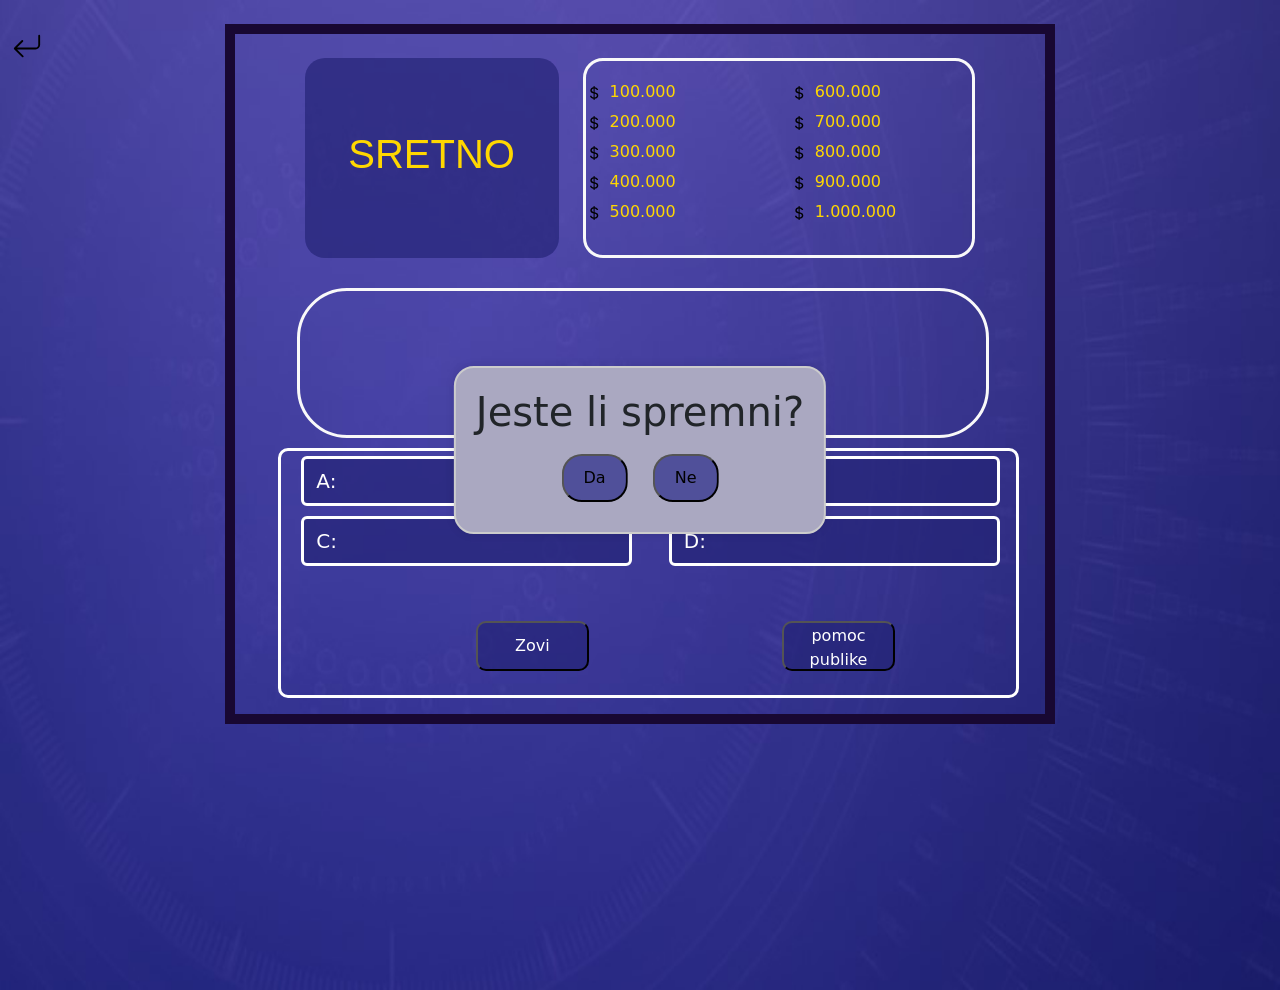
==== NovaIgra.html @ aaba5486 "Push complete project to GitHub" ====
<!DOCTYPE html>
<html>
<head>
    <meta charset='utf-8'>
    <meta http-equiv='X-UA-Compatible' content='IE=edge'>
    <title>Nova Igra</title>
    <link href="https://cdn.jsdelivr.net/npm/bootstrap@5.3.2/dist/css/bootstrap.min.css" rel="stylesheet">
    <link href="https://cdn.jsdelivr.net/npm/bootstrap@5.0.2/dist/css/bootstrap.min.css" rel="stylesheet" integrity="sha384-EVSTQN3/azprG1Anm3QDgpJLIm9Nao0Yz1ztcQTwFspd3yD65VohhpuuCOmLASjC" crossorigin="anonymous">
<script src="https://cdn.jsdelivr.net/npm/bootstrap@5.0.2/dist/js/bootstrap.bundle.min.js" integrity="sha384-MrcW6ZMFYlzcLA8Nl+NtUVF0sA7MsXsP1UyJoMp4YLEuNSfAP+JcXn/tWtIaxVXM" crossorigin="anonymous"></script>
    <script src="https://cdn.jsdelivr.net/npm/bootstrap@5.3.2/dist/js/bootstrap.bundle.min.js"></script>
    <link rel="stylesheet" href="https://cdnjs.cloudflare.com/ajax/libs/font-awesome/6.2.1/css/all.min.css" integrity="sha512-MV7K8+y+gLIBoVD59lQIYicR65iaqukzvf/nwasF0nqhPay5w/9lJmVM2hMDcnK1OnMGCdVK+iQrJ7lzPJQd1w==" crossorigin="anonymous" referrerpolicy="no-referrer" />
    <meta name='viewport' content='width=device-width, initial-scale=1'>
    <link rel="stylesheet" href="https://cdnjs.cloudflare.com/ajax/libs/font-awesome/4.7.0/css/font-awesome.min.css">
    <link rel="stylesheet" href="NovaIgra.css">
    <script src='milioner.js'></script>
</head>
<body>
    <audio id="myAudio">
        <source id="pocetni" src="pocetni.mp3" type="audio/mpeg">
        <source id="tacan_odgovor" src="tacan_odgovor.mp3" type="audio/mpeg">
        <source id="za_osvojen_milion" src="za_osvojen_milion.mp3" type="audio/mpeg">
        <source id="pred_odgovor" src="pred_odgovor.mp3" type="audio/mpeg">
        <source id="netacan_odgovor" src="netacan_odgovor.mp3" type="audio/mpeg">
      </audio>
    <div class="container-fluid ">
        <br>
        <div class="row">
            <div class="col-lg-2  ">
                <a href="milioner.html"><svg xmlns="http://www.w3.org/2000/svg" width="30" height="30" class="bi bi-arrow-return-left mt-2" viewBox="0 0 16 16">
                    <path fill-rule="evenodd" d="M14.5 1.5a.5.5 0 0 1 .5.5v4.8a2.5 2.5 0 0 1-2.5 2.5H2.707l3.347 3.346a.5.5 0 0 1-.708.708l-4.2-4.2a.5.5 0 0 1 0-.708l4-4a.5.5 0 1 1 .708.708L2.707 8.3H12.5A1.5 1.5 0 0 0 14 6.8V2a.5.5 0 0 1 .5-.5"/>
                  </svg></a>
            </div>
            <div class="col-lg-8">
                <div id="main_box" class="box">
                    <br id="mainbr">
                    <div class="row">
                        <div class="col-lg-1"></div>
                        <div class="col-lg-4 ">
                            <div id="prvi_box" class="box prva">
                               <br id="b1">
                               <br id="b2">
                               <br id="b3">
                                <div class="row">
                                    <h1 id="sretno" class="text">SRETNO</h1>
                                </div>
                            </div>
                        </div>
                        <div class="col-lg-6">
                            <div id="drugi_box" class="box">
                               <br>
                            <div class="row">
                                <div class="col">
                                    <div class="row">
                                        <div class="col-1 ">
                                            <svg width="30" height="30" class="bi bi-currency-dollar">
                                                <path d="M4 10.781c.148 1.667 1.513 2.85 3.591 3.003V15h1.043v-1.216c2.27-.179 3.678-1.438 3.678-3.3 0-1.59-.947-2.51-2.956-3.028l-.722-.187V3.467c1.122.11 1.879.714 2.07 1.616h1.47c-.166-1.6-1.54-2.748-3.54-2.875V1H7.591v1.233c-1.939.23-3.27 1.472-3.27 3.156 0 1.454.966 2.483 2.661 2.917l.61.162v4.031c-1.149-.17-1.94-.8-2.131-1.718H4zm3.391-3.836c-1.043-.263-1.6-.825-1.6-1.616 0-.944.704-1.641 1.8-1.828v3.495l-.2-.05zm1.591 1.872c1.287.323 1.852.859 1.852 1.769 0 1.097-.826 1.828-2.2 1.939V8.73l.348.086z"/>
                                              </svg>
                                        </div>
                                        <div class="col-10">
                                            <h6 id="1">100.000</h6>
                                        </div>
                                    </div>
                                    <div class="row">
                                        <div class="col-1 ">
                                            <svg width="30" height="30" class="bi bi-currency-dollar">
                                                <path d="M4 10.781c.148 1.667 1.513 2.85 3.591 3.003V15h1.043v-1.216c2.27-.179 3.678-1.438 3.678-3.3 0-1.59-.947-2.51-2.956-3.028l-.722-.187V3.467c1.122.11 1.879.714 2.07 1.616h1.47c-.166-1.6-1.54-2.748-3.54-2.875V1H7.591v1.233c-1.939.23-3.27 1.472-3.27 3.156 0 1.454.966 2.483 2.661 2.917l.61.162v4.031c-1.149-.17-1.94-.8-2.131-1.718H4zm3.391-3.836c-1.043-.263-1.6-.825-1.6-1.616 0-.944.704-1.641 1.8-1.828v3.495l-.2-.05zm1.591 1.872c1.287.323 1.852.859 1.852 1.769 0 1.097-.826 1.828-2.2 1.939V8.73l.348.086z"/>
                                              </svg>
                                        </div>
                                        <div class="col-10">
                                            <h6 id="2">200.000</h6>
                                        </div>
                                    </div>
                                    <div class="row">
                                        <div class="col-1 ">
                                            <svg width="30" height="30" class="bi bi-currency-dollar">
                                                <path d="M4 10.781c.148 1.667 1.513 2.85 3.591 3.003V15h1.043v-1.216c2.27-.179 3.678-1.438 3.678-3.3 0-1.59-.947-2.51-2.956-3.028l-.722-.187V3.467c1.122.11 1.879.714 2.07 1.616h1.47c-.166-1.6-1.54-2.748-3.54-2.875V1H7.591v1.233c-1.939.23-3.27 1.472-3.27 3.156 0 1.454.966 2.483 2.661 2.917l.61.162v4.031c-1.149-.17-1.94-.8-2.131-1.718H4zm3.391-3.836c-1.043-.263-1.6-.825-1.6-1.616 0-.944.704-1.641 1.8-1.828v3.495l-.2-.05zm1.591 1.872c1.287.323 1.852.859 1.852 1.769 0 1.097-.826 1.828-2.2 1.939V8.73l.348.086z"/>
                                              </svg>
                                        </div>
       
                                        <div class="col-10">
                                            <h6 id="3">300.000</h6>
                                        </div>
                                    </div>
                                    <div class="row">
                                        <div class="col-1 ">
                                            <svg width="30" height="30" class="bi bi-currency-dollar">
                                                <path d="M4 10.781c.148 1.667 1.513 2.85 3.591 3.003V15h1.043v-1.216c2.27-.179 3.678-1.438 3.678-3.3 0-1.59-.947-2.51-2.956-3.028l-.722-.187V3.467c1.122.11 1.879.714 2.07 1.616h1.47c-.166-1.6-1.54-2.748-3.54-2.875V1H7.591v1.233c-1.939.23-3.27 1.472-3.27 3.156 0 1.454.966 2.483 2.661 2.917l.61.162v4.031c-1.149-.17-1.94-.8-2.131-1.718H4zm3.391-3.836c-1.043-.263-1.6-.825-1.6-1.616 0-.944.704-1.641 1.8-1.828v3.495l-.2-.05zm1.591 1.872c1.287.323 1.852.859 1.852 1.769 0 1.097-.826 1.828-2.2 1.939V8.73l.348.086z"/>
                                              </svg>
                                        </div>
                     
                                        <div class="col-10">
                                            <h6 id="4">400.000</h6>
                                        </div>
                                    </div>
                                    <div class="row">
                                        <div class="col-1 ">
                                            <svg width="30" height="30" class="bi bi-currency-dollar">
                                                <path d="M4 10.781c.148 1.667 1.513 2.85 3.591 3.003V15h1.043v-1.216c2.27-.179 3.678-1.438 3.678-3.3 0-1.59-.947-2.51-2.956-3.028l-.722-.187V3.467c1.122.11 1.879.714 2.07 1.616h1.47c-.166-1.6-1.54-2.748-3.54-2.875V1H7.591v1.233c-1.939.23-3.27 1.472-3.27 3.156 0 1.454.966 2.483 2.661 2.917l.61.162v4.031c-1.149-.17-1.94-.8-2.131-1.718H4zm3.391-3.836c-1.043-.263-1.6-.825-1.6-1.616 0-.944.704-1.641 1.8-1.828v3.495l-.2-.05zm1.591 1.872c1.287.323 1.852.859 1.852 1.769 0 1.097-.826 1.828-2.2 1.939V8.73l.348.086z"/>
                                              </svg>
                                        </div>
                                        
                                        <div class="col-10">
                                            <h6 id="5">500.000</h6>
                                        </div>
                                    </div>
                                </div>
                                <div class="col">
                                    <div class="row">
                                        <div class="col-1 ">
                                            <svg width="30" height="30" class="bi bi-currency-dollar">
                                                <path d="M4 10.781c.148 1.667 1.513 2.85 3.591 3.003V15h1.043v-1.216c2.27-.179 3.678-1.438 3.678-3.3 0-1.59-.947-2.51-2.956-3.028l-.722-.187V3.467c1.122.11 1.879.714 2.07 1.616h1.47c-.166-1.6-1.54-2.748-3.54-2.875V1H7.591v1.233c-1.939.23-3.27 1.472-3.27 3.156 0 1.454.966 2.483 2.661 2.917l.61.162v4.031c-1.149-.17-1.94-.8-2.131-1.718H4zm3.391-3.836c-1.043-.263-1.6-.825-1.6-1.616 0-.944.704-1.641 1.8-1.828v3.495l-.2-.05zm1.591 1.872c1.287.323 1.852.859 1.852 1.769 0 1.097-.826 1.828-2.2 1.939V8.73l.348.086z"/>
                                              </svg>
                                        </div>
                                        <div class="col-10">
                                            <h6 id="6">600.000</h6>
                                        </div>
                                    </div>
                                    <div class="row">
                                        <div class="col-1 ">
                                            <svg width="30" height="30" class="bi bi-currency-dollar">
                                                <path d="M4 10.781c.148 1.667 1.513 2.85 3.591 3.003V15h1.043v-1.216c2.27-.179 3.678-1.438 3.678-3.3 0-1.59-.947-2.51-2.956-3.028l-.722-.187V3.467c1.122.11 1.879.714 2.07 1.616h1.47c-.166-1.6-1.54-2.748-3.54-2.875V1H7.591v1.233c-1.939.23-3.27 1.472-3.27 3.156 0 1.454.966 2.483 2.661 2.917l.61.162v4.031c-1.149-.17-1.94-.8-2.131-1.718H4zm3.391-3.836c-1.043-.263-1.6-.825-1.6-1.616 0-.944.704-1.641 1.8-1.828v3.495l-.2-.05zm1.591 1.872c1.287.323 1.852.859 1.852 1.769 0 1.097-.826 1.828-2.2 1.939V8.73l.348.086z"/>
                                              </svg>
                                        </div>
                                        <div class="col-10"><h6 id="7">700.000</h6></div>
                                    </div>
                                    <div class="row">
                                        <div class="col-1 ">
                                            <svg width="30" height="30" class="bi bi-currency-dollar">
                                                <path d="M4 10.781c.148 1.667 1.513 2.85 3.591 3.003V15h1.043v-1.216c2.27-.179 3.678-1.438 3.678-3.3 0-1.59-.947-2.51-2.956-3.028l-.722-.187V3.467c1.122.11 1.879.714 2.07 1.616h1.47c-.166-1.6-1.54-2.748-3.54-2.875V1H7.591v1.233c-1.939.23-3.27 1.472-3.27 3.156 0 1.454.966 2.483 2.661 2.917l.61.162v4.031c-1.149-.17-1.94-.8-2.131-1.718H4zm3.391-3.836c-1.043-.263-1.6-.825-1.6-1.616 0-.944.704-1.641 1.8-1.828v3.495l-.2-.05zm1.591 1.872c1.287.323 1.852.859 1.852 1.769 0 1.097-.826 1.828-2.2 1.939V8.73l.348.086z"/>
                                              </svg>
                                        </div>
                                        <div class="col-10"><h6 id="8">800.000</h6></div>
                                    </div>
                                    <div class="row">
                                        <div class="col-1 ">
                                            <svg width="30" height="30" class="bi bi-currency-dollar">
                                                <path d="M4 10.781c.148 1.667 1.513 2.85 3.591 3.003V15h1.043v-1.216c2.27-.179 3.678-1.438 3.678-3.3 0-1.59-.947-2.51-2.956-3.028l-.722-.187V3.467c1.122.11 1.879.714 2.07 1.616h1.47c-.166-1.6-1.54-2.748-3.54-2.875V1H7.591v1.233c-1.939.23-3.27 1.472-3.27 3.156 0 1.454.966 2.483 2.661 2.917l.61.162v4.031c-1.149-.17-1.94-.8-2.131-1.718H4zm3.391-3.836c-1.043-.263-1.6-.825-1.6-1.616 0-.944.704-1.641 1.8-1.828v3.495l-.2-.05zm1.591 1.872c1.287.323 1.852.859 1.852 1.769 0 1.097-.826 1.828-2.2 1.939V8.73l.348.086z"/>
                                              </svg>
                                        </div>
                                        <div class="col-10"><h6 id="9">900.000</h6></div>
                                    </div>
                                    <div class="row">
                                        <div class="col-1 ">
                                            <svg width="30" height="30" class="bi bi-currency-dollar">
                                                <path d="M4 10.781c.148 1.667 1.513 2.85 3.591 3.003V15h1.043v-1.216c2.27-.179 3.678-1.438 3.678-3.3 0-1.59-.947-2.51-2.956-3.028l-.722-.187V3.467c1.122.11 1.879.714 2.07 1.616h1.47c-.166-1.6-1.54-2.748-3.54-2.875V1H7.591v1.233c-1.939.23-3.27 1.472-3.27 3.156 0 1.454.966 2.483 2.661 2.917l.61.162v4.031c-1.149-.17-1.94-.8-2.131-1.718H4zm3.391-3.836c-1.043-.263-1.6-.825-1.6-1.616 0-.944.704-1.641 1.8-1.828v3.495l-.2-.05zm1.591 1.872c1.287.323 1.852.859 1.852 1.769 0 1.097-.826 1.828-2.2 1.939V8.73l.348.086z"/>
                                              </svg>
                                        </div>
                                        <div class="col-10"><h6 id="10">1.000.000</h6></div>
                                    </div>
                                </div>
                            </div>
                            </div>
                        </div>
                    </div>
                    <div id="treci_box" class="box">
                        <div class="row">
                            <div class="col-lg-1 "></div>
                            <div id="cetvrti_box" class="box">
                                <div class="text-container">
                                    <p id="mjestoZaPitanje"></p>
                                </div>
                            </div>
                        </div>
                        <div class="col-lg-1"></div>
                        <div class="row">
                            <div id="peti_box" class="box">
                                <div class="row">
                                    <div class="col-lg ">
                                        <div class="row">
                                            <button onclick="provjeriOdgovor(opcije.A.textContent)" id="A" class="btn ">
                                                <div class="text-start ">A:</div>
                                                
                                            </button>
                                            
                                        </div>
                                        <div class="row">
                                            <button  onclick="provjeriOdgovor(opcije.C.textContent)" id="C" class="btn ">
                                                <div class="text-start ">C: </div>
                                            </button>
                                        </div>
                                    </div>
                                    <div class="col-lg ">
                                        <div class="row">
                                            <button onclick="provjeriOdgovor(opcije.B.textContent)" id="B" class="btn ">
                                                <div class="text-start ">B: </div>
                                            </button>
                                        </div>
                                        <div class="row">
                                            <button onclick="provjeriOdgovor(opcije.D.textContent)" id="D" class="btn ">
                                                <div class="text-start ">D: </div>
                                            </button>
                                        </div>
                                    </div>
                                </div>
                                <div id="izb" class="row">
                                    <div class="col"></div>
                                    <div class="col-lg-5 col-sm-5 ">
                                        <button onclick="pomoc1()" id="pomoc1">Zovi</button>
                                    </div>
                                    <div class="col-lg-5 col-sm-5 ">
                                        <button onclick="pomoc2()" id="pomoc2">pomoc publike</button>
                                    </div>
                                </div>
                                
                            
                            </div>
                           
                            
                        </div>
                        
                    </div>
                    
                </div>
                
            </div>
            <div class="col-lg-2  "></div>
        </div>
    </div>
    <!-- iskočni prozor prekopiran sa chatgpta -->
    <div id="start-screen" class="start-screen">
        <h1>Jeste li spremni?</h1>
        <button id="yesBtn">Da</button>
        <button id="noBtn">Ne</button>
    </div>

    <script src="start.js"></script>  
</body>

</html>
---- NovaIgra.css ----
body {
    background-image:url(pozadina.jpg);
    background-repeat: no-repeat;
    background-size: 100% 100%;
  }
  html {
    height: 110%
  }
  #main_box{
    border: 10px solid rgb(24, 8, 50);
    height: 700px;
    width: 100%;
  }

.bi{
    color: white;
  }
#prvi_box{
    height: 200px;
    background-color: rgba(34, 34, 117, 0.653);
    border-radius: 20px;
}
#drugi_box{
    border: solid rgb(249, 249, 249);
    height: 200px;
    border-radius: 20px;
}
#treci_box{
   
    margin-top: 20px;
    margin-left: 5px;
    margin-right: 5px;
    border-radius: 10px;
    height: 420px;

}
#cetvrti_box{
    border: solid rgb(249, 249, 249);
    height: 150px;
    margin-top: 10px;
    border-radius: 50px;
    width: 84%;
    margin-bottom: 10px;
}
.text-container {
    color: white;
    font-size: 30px;
    display: flex;
    justify-content: center;
    align-items: center;
    width: 100%;
    height: 100%;
    
  }
#peti_box{
    border: solid white;
    height: 250px;
    border-radius: 10px;
    width: 90%;
    margin-left: 50px;
}
  

  @media screen and (max-width:1000px){
    html{
        height: 160%;
    }
    #mainbr{
      display: none;
    }
    .box{
      height: 120%;
    }
    #main_box{
      height: 130%;
    }
    #b1,#b2{
      display: none;
    }
  
    .text-container {
      color: white;
      font-size: 15px;
      display: flex;
      justify-content: center;
      align-items: center;
      width: 100%;
      height: 100%;
      overflow: scroll;
      scrollbar-color: blue;
      
    }
    #prvi_box{
      
      width: 100%;
      height: 100px;
      display: flex;
    justify-content: center;
    align-items: center;
    }
    #drugi_box{
      overflow: scroll;
      scrollbar-color: blue;
    }
  
    #cetvrti_box{
        width: 95%;
        margin-left: 8px;
        margin-right: 5px;
        margin-bottom: 5px;
    }
    #peti_box{
        width: 95%;
        margin-left: 8px;
        margin-right: 5px;
        border: none;
    }
    #izb{
       display:none;

      
    
    }
    #pomoc2{
      margin-right: 150px;
    }
    #A,#B,#C,#D{
        border: solid white;
        margin: 5px;
        width: 90%;
        height: 50px;
        margin-right: 50px;
        font-size: 15px;
        overflow:scroll;
  }
}

  .text{
    display: flex;
    justify-content: center;
    align-items: center;
    color: gold;
    font-family: 'Lucida Sans', 'Lucida Sans Regular', 'Lucida Grande', 'Lucida Sans Unicode', Geneva, Verdana, sans-serif;
  }
  .bi{
    text-align: center;
  }
  h6{
    text-align: left center;
    position: relative;
    bottom: 3px;
    color: gold;
  }
  .btn{
    background-color: blue;
    color: white;
    font-weight: 15px;
  }
  #A,#B,#C,#D{
    border: solid white;
    margin: 5px;
    width: 90%;
    height: 50px;
    margin-left: 20px;
    background-color: rgba(34, 34, 117, 0.653);
  }
  #A:hover,#B:hover,#C:hover,#D:hover{
    background-color: white;
    color: black;
  }
 .text-start{
    font-size: 20px;
    font-weight:50px;
 }
 #pomoc1,#pomoc2{
    width: 40%;
    height: 50px;
    margin-top: 50px;
    margin-left:60px;
    background-color: rgba(34, 34, 117, 0.653);
    border-radius: 10px;
    color: white;
    overflow: hidden;
}
#pomoc1:hover,#pomoc2:hover,#pomoc3:hover{
   background-color: rgb(255, 255, 255);
    color: black;
}
.start-screen {
  display: none;
  position: fixed;
  top: 50%;
  left: 50%;
  border-radius: 20px;
  transform: translate(-50%, -50%);
  text-align: center;
  background-color: rgb(170, 168, 193);
  padding: 20px;
  border: 2px solid #ccc;
  box-shadow: 0 0 10px rgba(0, 0, 0, 0.1);
  z-index: 999;
}

#yesBtn,#noBtn {
  font-size: 16px;
  margin: 10px;
  padding: 10px 20px;
  cursor: pointer;
  border-radius: 20px;
  background-color: rgb(80, 80, 154);
}
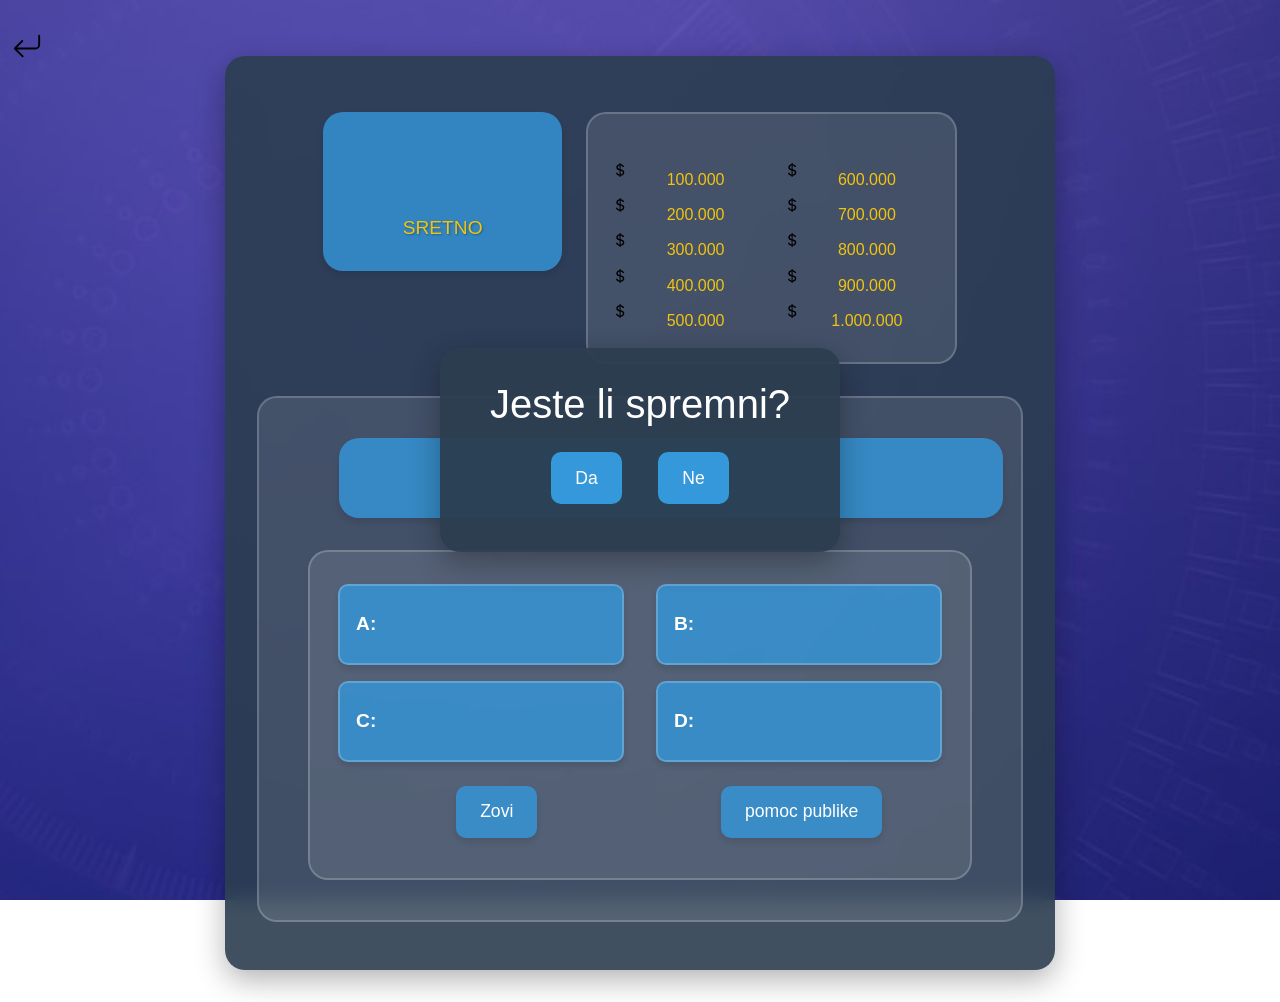
==== commit f903267d: "Update navigation links to point to index.html instead of milioner.html in NovaIgra.html, oProjektu." ====
--- a/NovaIgra.html
+++ b/NovaIgra.html
@@ -26,7 +26,7 @@
         <br>
         <div class="row">
             <div class="col-lg-2  ">
-                <a href="milioner.html"><svg xmlns="http://www.w3.org/2000/svg" width="30" height="30" class="bi bi-arrow-return-left mt-2" viewBox="0 0 16 16">
+                <a href="index.html"><svg xmlns="http://www.w3.org/2000/svg" width="30" height="30" class="bi bi-arrow-return-left mt-2" viewBox="0 0 16 16">
                     <path fill-rule="evenodd" d="M14.5 1.5a.5.5 0 0 1 .5.5v4.8a2.5 2.5 0 0 1-2.5 2.5H2.707l3.347 3.346a.5.5 0 0 1-.708.708l-4.2-4.2a.5.5 0 0 1 0-.708l4-4a.5.5 0 1 1 .708.708L2.707 8.3H12.5A1.5 1.5 0 0 0 14 6.8V2a.5.5 0 0 1 .5-.5"/>
                   </svg></a>
             </div>
--- a/NovaIgra.css
+++ b/NovaIgra.css
@@ -1,211 +1,255 @@
+:root {
+  --primary-color: #2c3e50;
+  --secondary-color: #3498db;
+  --accent-color: #e74c3c;
+  --text-color: #ffffff;
+  --hover-color: #2980b9;
+  --correct-color: #2ecc71;
+  --wrong-color: #e74c3c;
+  --gold-color: #f1c40f;
+}
+
 body {
-    background-image:url(pozadina.jpg);
-    background-repeat: no-repeat;
-    background-size: 100% 100%;
-  }
-  html {
-    height: 110%
-  }
-  #main_box{
-    border: 10px solid rgb(24, 8, 50);
-    height: 700px;
-    width: 100%;
-  }
-
-.bi{
-    color: white;
-  }
-#prvi_box{
-    height: 200px;
-    background-color: rgba(34, 34, 117, 0.653);
-    border-radius: 20px;
-}
-#drugi_box{
-    border: solid rgb(249, 249, 249);
-    height: 200px;
-    border-radius: 20px;
-}
-#treci_box{
-   
-    margin-top: 20px;
-    margin-left: 5px;
-    margin-right: 5px;
-    border-radius: 10px;
-    height: 420px;
-
-}
-#cetvrti_box{
-    border: solid rgb(249, 249, 249);
-    height: 150px;
-    margin-top: 10px;
-    border-radius: 50px;
-    width: 84%;
-    margin-bottom: 10px;
-}
+  background-image: url(pozadina.jpg);
+  background-repeat: no-repeat;
+  background-size: cover;
+  background-position: center;
+  background-attachment: fixed;
+  min-height: 100vh;
+  margin: 0;
+  padding: 0;
+  font-family: 'Segoe UI', Tahoma, Geneva, Verdana, sans-serif;
+}
+
+#main_box {
+  background: rgba(44, 62, 80, 0.9);
+  border-radius: 20px;
+  padding: 2rem;
+  margin: 2rem auto;
+  max-width: 1200px;
+  box-shadow: 0 10px 30px rgba(0, 0, 0, 0.3);
+  backdrop-filter: blur(10px);
+}
+
+.bi {
+  color: var(--text-color);
+  font-size: 1.5rem;
+}
+
+#prvi_box {
+  background-color: rgba(52, 152, 219, 0.8);
+  border-radius: 20px;
+  padding: 1.5rem;
+  margin-bottom: 1rem;
+  box-shadow: 0 4px 6px rgba(0, 0, 0, 0.1);
+}
+
+#drugi_box {
+  background-color: rgba(255, 255, 255, 0.1);
+  border-radius: 20px;
+  padding: 1.5rem;
+  margin-bottom: 1rem;
+  border: 2px solid rgba(255, 255, 255, 0.2);
+}
+
+#treci_box {
+  background-color: rgba(255, 255, 255, 0.1);
+  border-radius: 20px;
+  padding: 1.5rem;
+  margin: 1rem 0;
+  border: 2px solid rgba(255, 255, 255, 0.2);
+}
+
+#cetvrti_box {
+  background-color: rgba(52, 152, 219, 0.8);
+  border-radius: 20px;
+  padding: 1rem;
+  margin: 1rem auto;
+  width: 90%;
+  max-width: 800px;
+  box-shadow: 0 4px 6px rgba(0, 0, 0, 0.1);
+}
+
 .text-container {
-    color: white;
-    font-size: 30px;
-    display: flex;
-    justify-content: center;
-    align-items: center;
-    width: 100%;
-    height: 100%;
-    
-  }
-#peti_box{
-    border: solid white;
-    height: 250px;
-    border-radius: 10px;
-    width: 90%;
-    margin-left: 50px;
-}
-  
-
-  @media screen and (max-width:1000px){
-    html{
-        height: 160%;
-    }
-    #mainbr{
-      display: none;
-    }
-    .box{
-      height: 120%;
-    }
-    #main_box{
-      height: 130%;
-    }
-    #b1,#b2{
-      display: none;
-    }
-  
-    .text-container {
-      color: white;
-      font-size: 15px;
-      display: flex;
-      justify-content: center;
-      align-items: center;
-      width: 100%;
-      height: 100%;
-      overflow: scroll;
-      scrollbar-color: blue;
-      
-    }
-    #prvi_box{
-      
-      width: 100%;
-      height: 100px;
-      display: flex;
-    justify-content: center;
-    align-items: center;
-    }
-    #drugi_box{
-      overflow: scroll;
-      scrollbar-color: blue;
-    }
-  
-    #cetvrti_box{
-        width: 95%;
-        margin-left: 8px;
-        margin-right: 5px;
-        margin-bottom: 5px;
-    }
-    #peti_box{
-        width: 95%;
-        margin-left: 8px;
-        margin-right: 5px;
-        border: none;
-    }
-    #izb{
-       display:none;
-
-      
-    
-    }
-    #pomoc2{
-      margin-right: 150px;
-    }
-    #A,#B,#C,#D{
-        border: solid white;
-        margin: 5px;
-        width: 90%;
-        height: 50px;
-        margin-right: 50px;
-        font-size: 15px;
-        overflow:scroll;
-  }
-}
-
-  .text{
-    display: flex;
-    justify-content: center;
-    align-items: center;
-    color: gold;
-    font-family: 'Lucida Sans', 'Lucida Sans Regular', 'Lucida Grande', 'Lucida Sans Unicode', Geneva, Verdana, sans-serif;
-  }
-  .bi{
-    text-align: center;
-  }
-  h6{
-    text-align: left center;
-    position: relative;
-    bottom: 3px;
-    color: gold;
-  }
-  .btn{
-    background-color: blue;
-    color: white;
-    font-weight: 15px;
-  }
-  #A,#B,#C,#D{
-    border: solid white;
-    margin: 5px;
-    width: 90%;
-    height: 50px;
-    margin-left: 20px;
-    background-color: rgba(34, 34, 117, 0.653);
-  }
-  #A:hover,#B:hover,#C:hover,#D:hover{
-    background-color: white;
-    color: black;
-  }
- .text-start{
-    font-size: 20px;
-    font-weight:50px;
- }
- #pomoc1,#pomoc2{
-    width: 40%;
-    height: 50px;
-    margin-top: 50px;
-    margin-left:60px;
-    background-color: rgba(34, 34, 117, 0.653);
-    border-radius: 10px;
-    color: white;
-    overflow: hidden;
-}
-#pomoc1:hover,#pomoc2:hover,#pomoc3:hover{
-   background-color: rgb(255, 255, 255);
-    color: black;
-}
+  color: var(--text-color);
+  font-size: 1.5rem;
+  display: flex;
+  justify-content: center;
+  align-items: center;
+  text-align: center;
+  padding: 1rem;
+  line-height: 1.5;
+}
+
+#peti_box {
+  background-color: rgba(255, 255, 255, 0.1);
+  border-radius: 20px;
+  padding: 1.5rem;
+  margin: 1rem auto;
+  width: 90%;
+  max-width: 800px;
+  border: 2px solid rgba(255, 255, 255, 0.2);
+}
+
+.text {
+  color: var(--gold-color);
+  font-size: 1.2rem;
+  text-align: center;
+  margin: 0.5rem 0;
+  text-shadow: 1px 1px 2px rgba(0, 0, 0, 0.3);
+}
+
+h6 {
+  color: var(--gold-color);
+  text-align: center;
+  margin: 0.5rem 0;
+  font-size: 1rem;
+}
+
+.btn {
+  background-color: var(--secondary-color);
+  color: var(--text-color);
+  border: none;
+  padding: 0.8rem 1.5rem;
+  border-radius: 10px;
+  font-weight: 600;
+  transition: all 0.3s ease;
+  box-shadow: 0 4px 6px rgba(0, 0, 0, 0.1);
+}
+
+.btn:hover {
+  background-color: var(--hover-color);
+  transform: translateY(-2px);
+  box-shadow: 0 6px 12px rgba(0, 0, 0, 0.2);
+}
+
+#A, #B, #C, #D {
+  background-color: rgba(52, 152, 219, 0.8);
+  color: var(--text-color);
+  border: 2px solid rgba(255, 255, 255, 0.2);
+  border-radius: 10px;
+  padding: 1rem;
+  margin: 0.5rem auto;
+  width: 90%;
+  max-width: 600px;
+  font-size: 1.1rem;
+  transition: all 0.3s ease;
+  cursor: pointer;
+  display: block;
+}
+
+#A:hover, #B:hover, #C:hover, #D:hover {
+  background-color: var(--hover-color);
+  transform: translateY(-2px);
+  box-shadow: 0 4px 8px rgba(0, 0, 0, 0.2);
+}
+
+.text-start {
+  font-size: 1.2rem;
+  color: var(--text-color);
+  margin: 0.5rem 0;
+}
+
+#pomoc1, #pomoc2 {
+  background-color: rgba(52, 152, 219, 0.8);
+  color: var(--text-color);
+  border: none;
+  border-radius: 10px;
+  padding: 0.8rem 1.5rem;
+  margin: 1rem;
+  font-size: 1.1rem;
+  transition: all 0.3s ease;
+  box-shadow: 0 4px 6px rgba(0, 0, 0, 0.1);
+}
+
+#pomoc1:hover, #pomoc2:hover, #pomoc3:hover {
+  background-color: var(--hover-color);
+  transform: translateY(-2px);
+  box-shadow: 0 6px 12px rgba(0, 0, 0, 0.2);
+}
+
 .start-screen {
   display: none;
   position: fixed;
   top: 50%;
   left: 50%;
-  border-radius: 20px;
   transform: translate(-50%, -50%);
-  text-align: center;
-  background-color: rgb(170, 168, 193);
-  padding: 20px;
-  border: 2px solid #ccc;
-  box-shadow: 0 0 10px rgba(0, 0, 0, 0.1);
+  background-color: rgba(44, 62, 80, 0.95);
+  padding: 2rem;
+  border-radius: 20px;
+  text-align: center;
+  color: var(--text-color);
+  box-shadow: 0 10px 30px rgba(0, 0, 0, 0.3);
   z-index: 999;
-}
-
-#yesBtn,#noBtn {
-  font-size: 16px;
-  margin: 10px;
-  padding: 10px 20px;
+  max-width: 90%;
+  width: 400px;
+}
+
+#yesBtn, #noBtn {
+  background-color: var(--secondary-color);
+  color: var(--text-color);
+  border: none;
+  padding: 0.8rem 1.5rem;
+  margin: 1rem;
+  border-radius: 10px;
+  font-size: 1.1rem;
   cursor: pointer;
-  border-radius: 20px;
-  background-color: rgb(80, 80, 154);
-}
+  transition: all 0.3s ease;
+}
+
+#yesBtn:hover, #noBtn:hover {
+  background-color: var(--hover-color);
+  transform: translateY(-2px);
+  box-shadow: 0 4px 8px rgba(0, 0, 0, 0.2);
+}
+
+@media screen and (max-width: 768px) {
+  #main_box {
+    margin: 1rem;
+    padding: 1rem;
+  }
+
+  .text-container {
+    font-size: 1.2rem;
+  }
+
+  #A, #B, #C, #D {
+    font-size: 1rem;
+    padding: 0.8rem;
+  }
+
+  #pomoc1, #pomoc2 {
+    font-size: 1rem;
+    padding: 0.7rem 1.2rem;
+  }
+
+  .start-screen {
+    width: 90%;
+    padding: 1.5rem;
+  }
+}
+
+@media screen and (max-width: 480px) {
+  #main_box {
+    margin: 0.5rem;
+    padding: 0.8rem;
+  }
+
+  .text-container {
+    font-size: 1rem;
+  }
+
+  #A, #B, #C, #D {
+    font-size: 0.9rem;
+    padding: 0.7rem;
+  }
+
+  #pomoc1, #pomoc2 {
+    font-size: 0.9rem;
+    padding: 0.6rem 1rem;
+  }
+
+  .start-screen {
+    padding: 1rem;
+  }
+}
